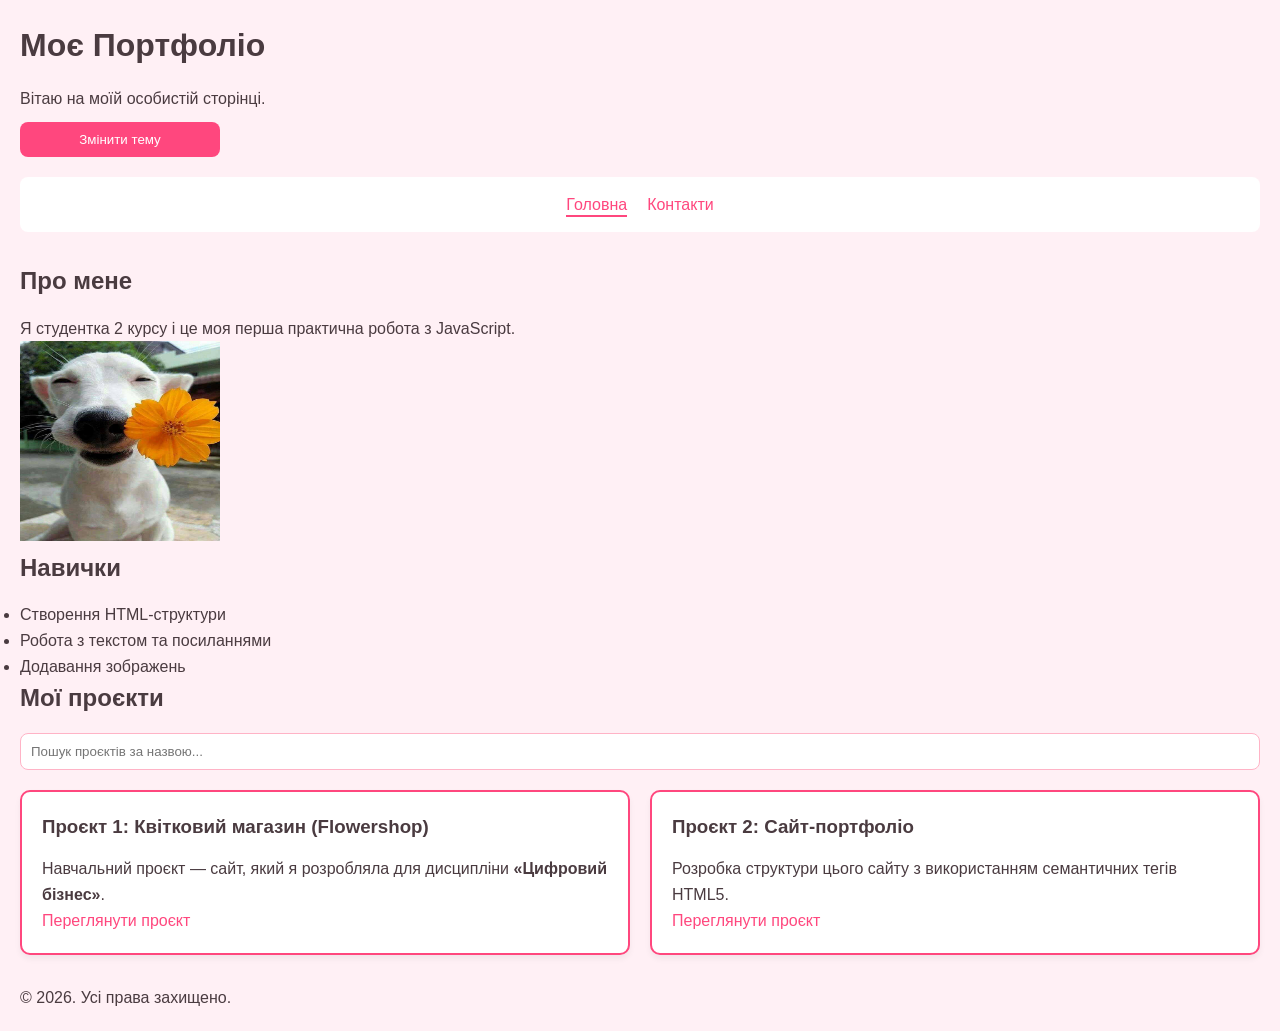
==== index.html @ 20b2ff87 "Додано логіку на JS для Практичної №3" ====
﻿<!DOCTYPE html>
<html lang="uk">
<head>
    <meta charset="UTF-8">
    <meta name="viewport" content="width=device-width, initial-scale=1.0">
    <title>Головна | Моє Портфоліо</title>
    <link rel="stylesheet" href="style.css">
    <script src="script.js" charset="UTF-8" defer></script>
</head>
<body>
    <header>
        <h1>Моє Портфоліо</h1>
        <p>Вітаю на моїй особистій сторінці.</p>
        <button id="themeToggle" class="btn">Змінити тему</button>
    </header>

    <nav aria-label="Навігація">
        <ul>
            <li><a href="index.html" aria-current="page">Головна</a></li>
            <li><a href="contacts.html">Контакти</a></li>
        </ul>
    </nav>

    <main>
        <section id="about">
            <h2>Про мене</h2>
            <p>Я студентка 2 курсу і це моя перша практична робота з JavaScript.</p>
            <img src="avatar.jpg" alt="Моє фото" width="200" height="200">
        </section>

        <section id="skills">
            <h2>Навички</h2>
            <ul>
                <li>Створення HTML-структури</li>
                <li>Робота з текстом та посиланнями</li>
                <li>Додавання зображень</li>
            </ul>
        </section>

        <section id="projects">
            <h2>Мої проєкти</h2>
            <input type="text" id="searchInput" placeholder="Пошук проєктів за назвою...">
            <div id="projectsList" class="projects-grid"></div>
        </section>
    </main>

    <footer>
        <p>&copy; 2026. Усі права захищено.</p>
    </footer>
</body>
</html>
---- style.css ----
﻿:root {
    --bg-color: #fff0f5;
    --text-color: #4a3b40;
    --primary: #ff477e;
    --primary-hover: #d81b60;
    --card-bg: #ffffff;
    --line: #ffb3c6;
}

body.dark {
    --bg-color: #2b2b2b;
    --text-color: #f5f5f5;
    --card-bg: #3a3a3a;
    --line: #555;
}

* {
    margin: 0;
    padding: 0;
    box-sizing: border-box;
}

body {
    font-family: 'Segoe UI', Tahoma, sans-serif;
    background-color: var(--bg-color);
    color: var(--text-color);
    padding: 20px;
    line-height: 1.6;
    transition: background-color 0.3s, color 0.3s;
}

h1, h2, h3 {
    color: inherit;
    margin-bottom: 15px;
}

.btn, #searchInput {
    display: block;
    margin: 10px 0 20px;
    padding: 10px;
    border-radius: 8px;
    border: 1px solid var(--line);
    font-family: inherit;
}

.btn {
    background-color: var(--primary);
    color: white;
    cursor: pointer;
    border: none;
    width: 200px;
}

    .btn:hover {
        background-color: var(--primary-hover);
    }

#searchInput {
    width: 100%;
}

.projects-grid {
    display: grid;
    grid-template-columns: 1fr;
    gap: 20px;
    margin-bottom: 30px;
}

@media (min-width: 768px) {
    .projects-grid {
        grid-template-columns: 1fr 1fr;
    }
}

.card {
    background-color: var(--card-bg);
    padding: 20px;
    /* Повернули яскраву і товсту рамку */
    border: 2px solid var(--primary);
    border-radius: 10px;
    box-shadow: 0 4px 6px rgba(0,0,0,0.05);
}

nav ul {
    display: flex;
    justify-content: center;
    gap: 20px;
    list-style: none;
    padding: 15px;
    background-color: var(--card-bg);
    border-radius: 8px;
    margin-bottom: 30px;
}

a {
    color: var(--primary);
    text-decoration: none;
    font-weight: 500;
}

    a:hover {
        text-decoration: underline;
    }

nav a[aria-current="page"] {
    border-bottom: 2px solid var(--primary);
    padding-bottom: 2px;
}
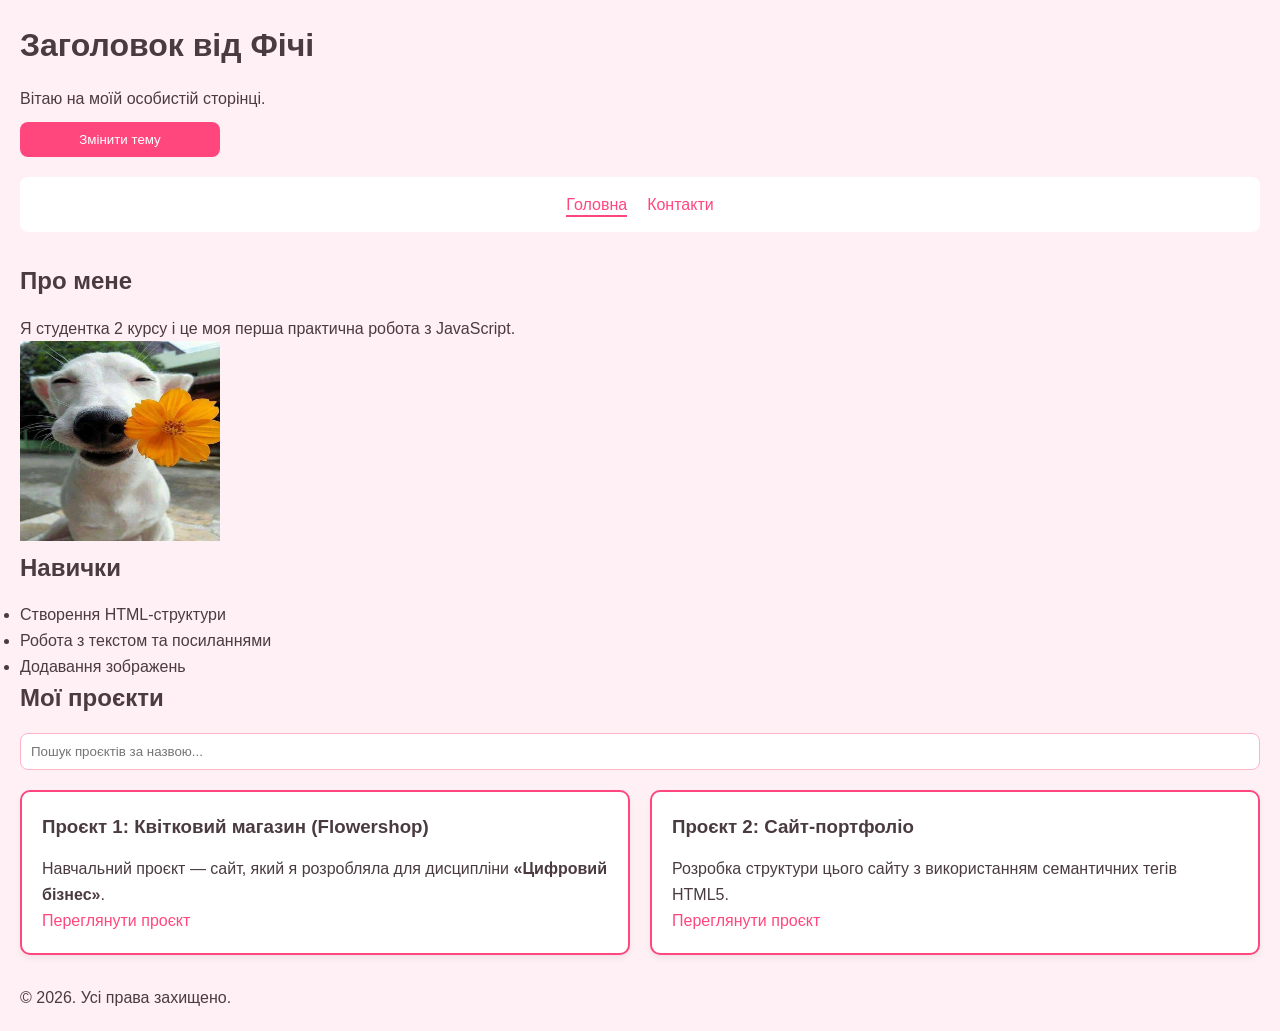
==== commit 7faf81bf: "Зміна у гілці feature" ====
--- a/index.html
+++ b/index.html
@@ -9,7 +9,7 @@
 </head>
 <body>
     <header>
-        <h1>Моє Портфоліо</h1>
+        <h1>Заголовок від Фічі</h1>
         <p>Вітаю на моїй особистій сторінці.</p>
         <button id="themeToggle" class="btn">Змінити тему</button>
     </header>
@@ -48,4 +48,4 @@
         <p>&copy; 2026. Усі права захищено.</p>
     </footer>
 </body>
-</html>+</html>
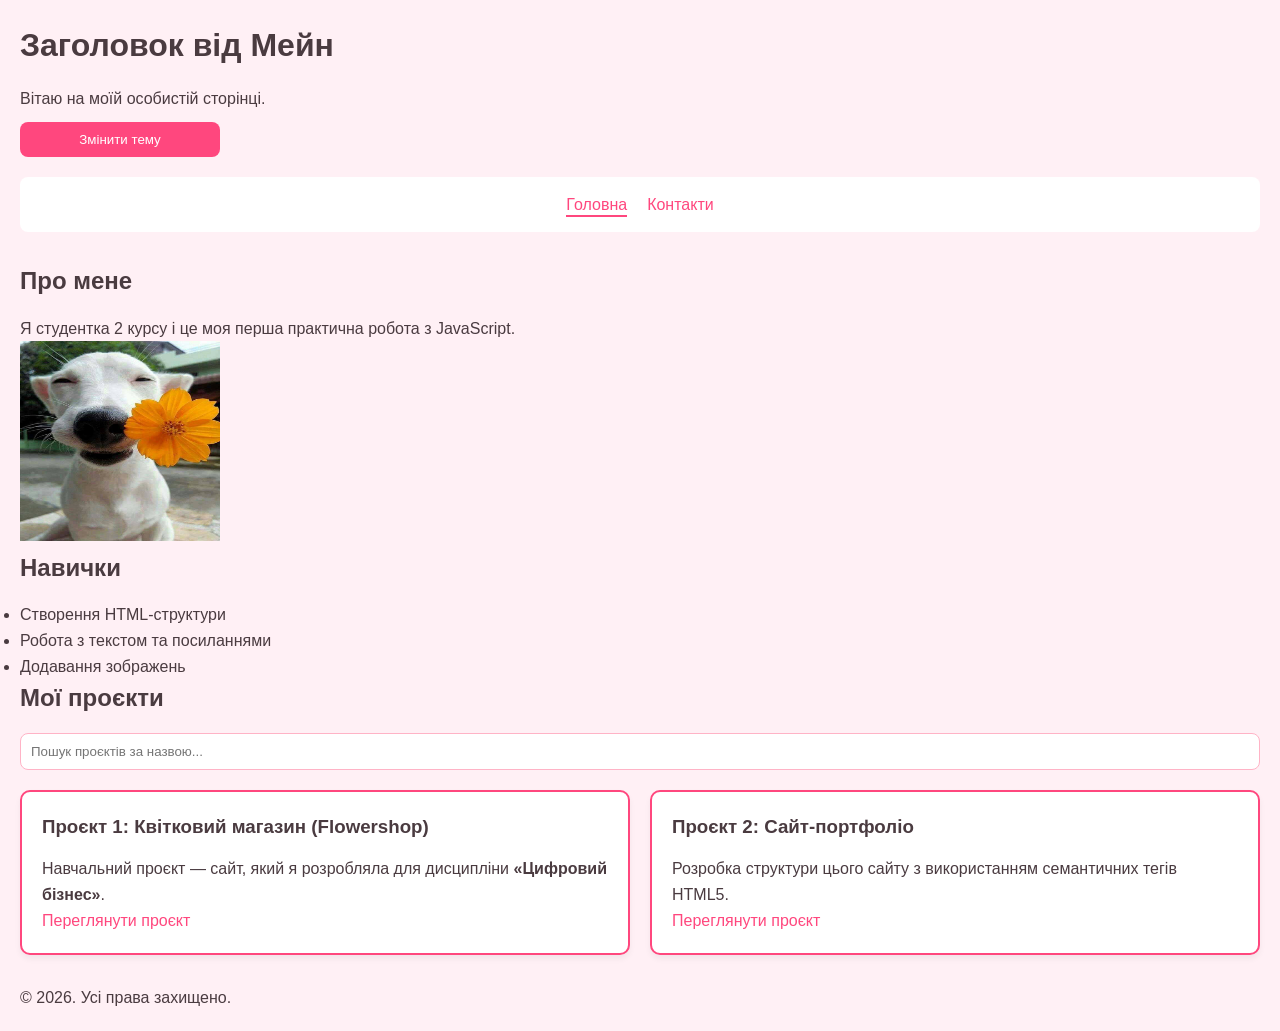
==== commit 38e47e25: "Змінв в гілці main" ====
--- a/index.html
+++ b/index.html
@@ -9,7 +9,7 @@
 </head>
 <body>
     <header>
-        <h1>Заголовок від Фічі</h1>
+        <h1>Заголовок від Мейн</h1>
         <p>Вітаю на моїй особистій сторінці.</p>
         <button id="themeToggle" class="btn">Змінити тему</button>
     </header>
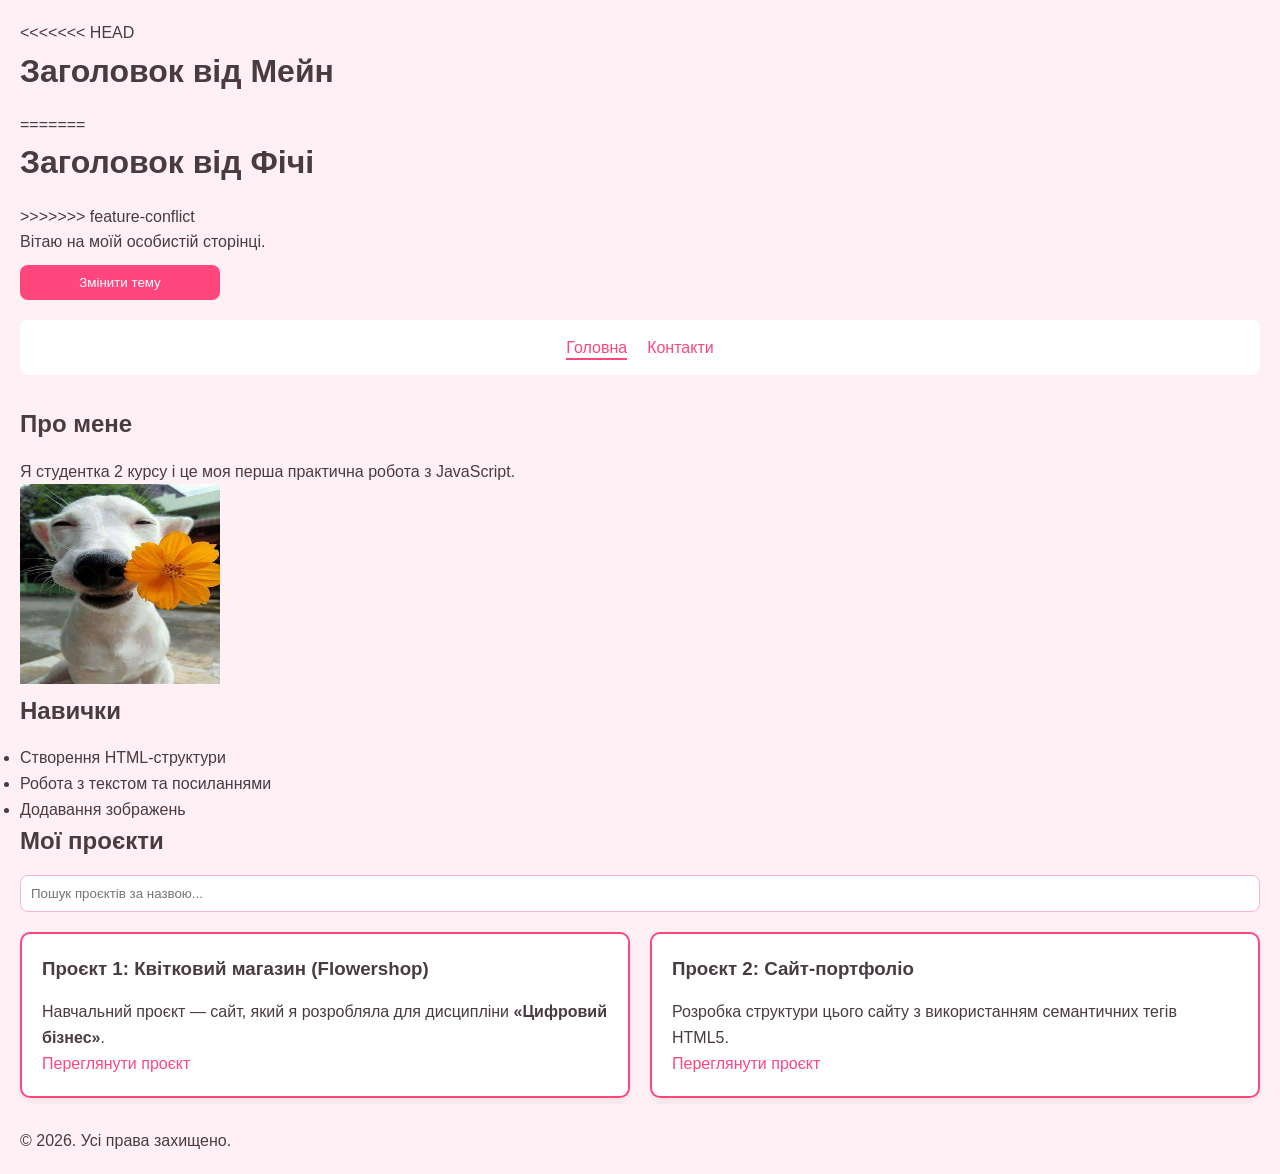
==== commit 89a4bc94: "Конфлікт вирішено успішно" ====
--- a/index.html
+++ b/index.html
@@ -9,7 +9,11 @@
 </head>
 <body>
     <header>
+<<<<<<< HEAD
         <h1>Заголовок від Мейн</h1>
+=======
+        <h1>Заголовок від Фічі</h1>
+>>>>>>> feature-conflict
         <p>Вітаю на моїй особистій сторінці.</p>
         <button id="themeToggle" class="btn">Змінити тему</button>
     </header>
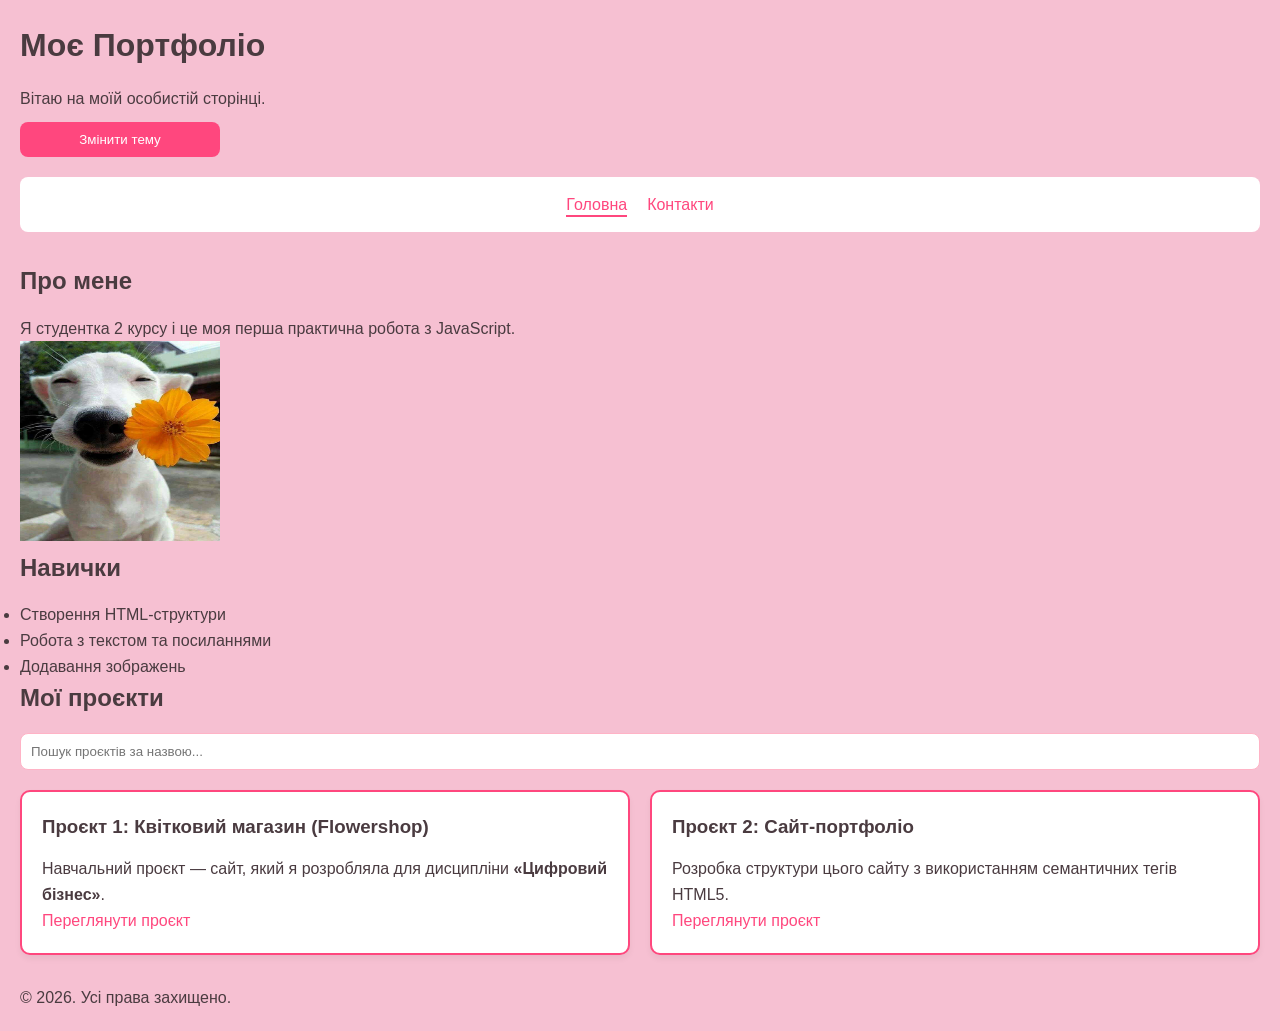
==== commit 4d0212a1: "Ok Зміна в мейн під час ребейзу  Зміна для ребейзу" ====
--- a/index.html
+++ b/index.html
@@ -9,11 +9,7 @@
 </head>
 <body>
     <header>
-<<<<<<< HEAD
-        <h1>Заголовок від Мейн</h1>
-=======
-        <h1>Заголовок від Фічі</h1>
->>>>>>> feature-conflict
+        <h1>Моє Портфоліо</h1>
         <p>Вітаю на моїй особистій сторінці.</p>
         <button id="themeToggle" class="btn">Змінити тему</button>
     </header>
--- a/style.css
+++ b/style.css
@@ -1,8 +1,8 @@
 ﻿:root {
-    --bg-color: #fff0f5;
+    --bg-color: #f6c0d2;
     --text-color: #4a3b40;
     --primary: #ff477e;
-    --primary-hover: #d81b60;
+    --primary-hover: #e2115d;
     --card-bg: #ffffff;
     --line: #ffb3c6;
 }
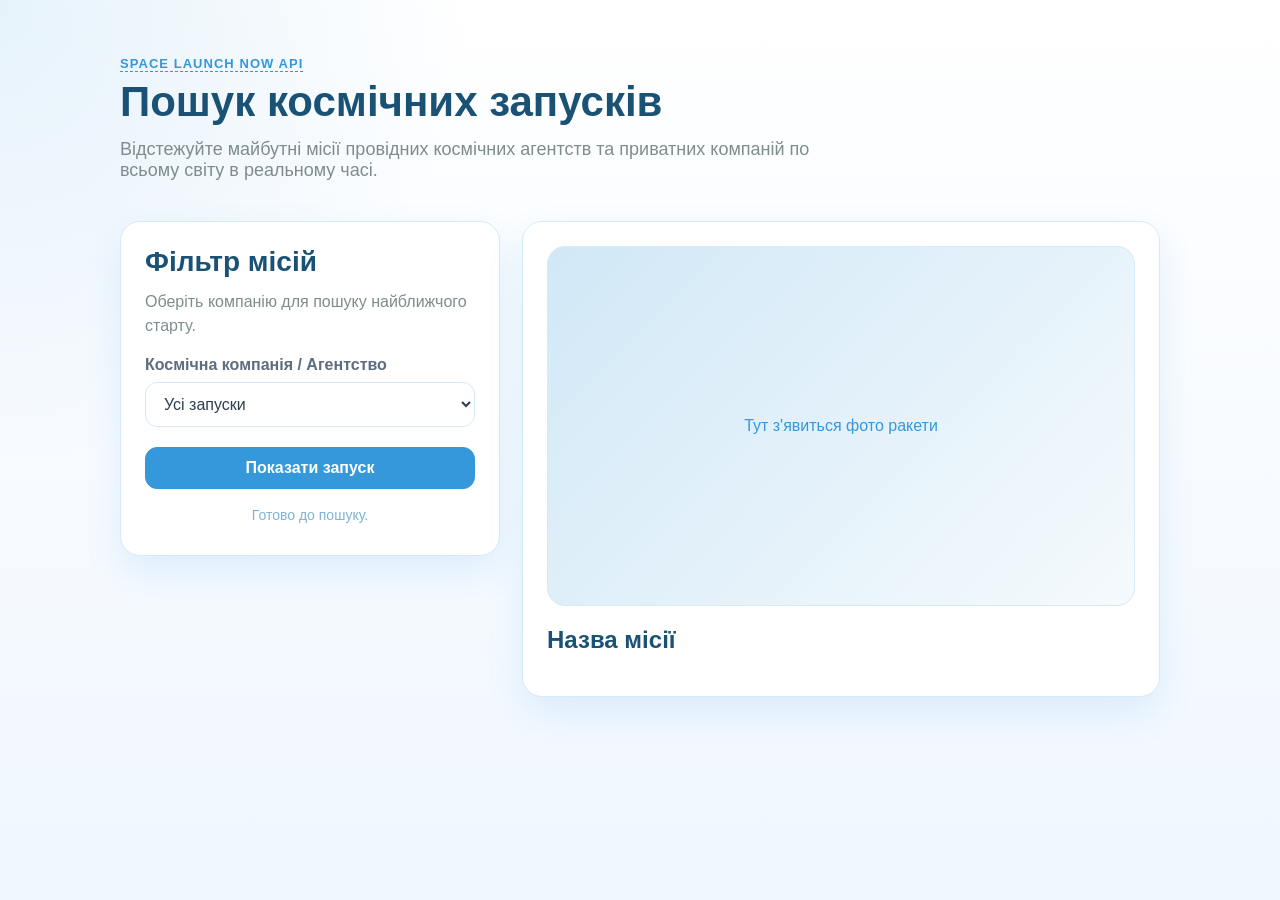
==== commit 2779dcbe: "Add files via upload" ====
--- a/index.html
+++ b/index.html
@@ -1,51 +1,60 @@
-﻿<!DOCTYPE html>
+<!DOCTYPE html>
 <html lang="uk">
 <head>
     <meta charset="UTF-8">
     <meta name="viewport" content="width=device-width, initial-scale=1.0">
-    <title>Головна | Моє Портфоліо</title>
+    <title>Космічні запуски</title>
     <link rel="stylesheet" href="style.css">
-    <script src="script.js" charset="UTF-8" defer></script>
+    <script src="app.js" defer></script>
 </head>
 <body>
-    <header>
-        <h1>Моє Портфоліо</h1>
-        <p>Вітаю на моїй особистій сторінці.</p>
-        <button id="themeToggle" class="btn">Змінити тему</button>
-    </header>
+    <div class="container">
+        <header class="hero">
+            <p class="hero__label">
+                <a href="https://thespacedevs.com/llapi" target="_blank" style="color: inherit; text-decoration: none; border-bottom: 1px dashed currentColor;">Space Launch Now API</a>
+            </p>
+            <h1>Пошук космічних запусків</h1>
+            <p class="hero__text">Відстежуйте майбутні місії провідних космічних агентств та приватних компаній по всьому світу в реальному часі.</p>
+        </header>
 
-    <nav aria-label="Навігація">
-        <ul>
-            <li><a href="index.html" aria-current="page">Головна</a></li>
-            <li><a href="contacts.html">Контакти</a></li>
-        </ul>
-    </nav>
+        <main class="section">
+            <div class="layout">
+                
+                <div class="panel">
+                    <h2>Фільтр місій</h2>
+                    <p class="panel__text">Оберіть компанію для пошуку найближчого старту.</p>
 
-    <main>
-        <section id="about">
-            <h2>Про мене</h2>
-            <p>Я студентка 2 курсу і це моя перша практична робота з JavaScript.</p>
-            <img src="avatar.jpg" alt="Моє фото" width="200" height="200">
-        </section>
+                    <label class="field">
+                        <span>Космічна компанія / Агентство</span>
+                        <select id="provider-select">
+                            <option value="">Усі запуски</option>
+                            <option value="SpaceX">SpaceX (США)</option>
+                            <option value="NASA">NASA (США)</option>
+                            <option value="ESA">ESA (Європа)</option>
+                            <option value="JAXA">JAXA (Японія)</option>
+                            <option value="Blue Origin">Blue Origin (США)</option>
+                            <option value="Rocket Lab">Rocket Lab</option>
+                            <option value="ULA">ULA</option>
+                        </select>
+                    </label>
 
-        <section id="skills">
-            <h2>Навички</h2>
-            <ul>
-                <li>Створення HTML-структури</li>
-                <li>Робота з текстом та посиланнями</li>
-                <li>Додавання зображень</li>
-            </ul>
-        </section>
+                    <div class="actions">
+                        <button id="btn" class="btn">Показати запуск</button>
+                    </div>
+                    <p id="status-text" class="status">Готово до пошуку.</p>
+                </div>
 
-        <section id="projects">
-            <h2>Мої проєкти</h2>
-            <input type="text" id="searchInput" placeholder="Пошук проєктів за назвою...">
-            <div id="projectsList" class="projects-grid"></div>
-        </section>
-    </main>
+                <div class="panel panel--preview">
+                    <div id="image-container" class="image-box">
+                        <span class="placeholder-text">Тут з'явиться фото ракети</span>
+                    </div>
+                    <h2 id="launch-title" style="font-size: 24px; margin-top: 20px;">Назва місії</h2>
+                    <div id="launch-details" class="panel__text">
+                        </div>
+                </div>
 
-    <footer>
-        <p>&copy; 2026. Усі права захищено.</p>
-    </footer>
+            </div>
+        </main>
+    </div>
 </body>
-</html>
+</html>
--- a/style.css
+++ b/style.css
@@ -1,108 +1,222 @@
-﻿:root {
-    --bg-color: #f6c0d2;
-    --text-color: #4a3b40;
-    --primary: #ff477e;
-    --primary-hover: #e2115d;
-    --card-bg: #ffffff;
-    --line: #ffb3c6;
-}
-
-body.dark {
-    --bg-color: #2b2b2b;
-    --text-color: #f5f5f5;
-    --card-bg: #3a3a3a;
-    --line: #555;
+:root {
+  --bg: #f0f7ff;          
+  --surface: #ffffff;    
+  --surface-2: #ebf5fb;   
+  --text: #2c3e50;       
+  --muted: #7f8c8d;       
+  --line: #d6eaf8;      
+  --accent: #3498db;  
+  --accent-dark: #2980b9; 
+  --shadow: 0 16px 36px rgba(52, 152, 219, 0.12); 
 }
 
 * {
-    margin: 0;
-    padding: 0;
-    box-sizing: border-box;
+  box-sizing: border-box;
 }
 
 body {
-    font-family: 'Segoe UI', Tahoma, sans-serif;
-    background-color: var(--bg-color);
-    color: var(--text-color);
-    padding: 20px;
-    line-height: 1.6;
-    transition: background-color 0.3s, color 0.3s;
-}
-
-h1, h2, h3 {
-    color: inherit;
-    margin-bottom: 15px;
-}
-
-.btn, #searchInput {
-    display: block;
-    margin: 10px 0 20px;
-    padding: 10px;
-    border-radius: 8px;
-    border: 1px solid var(--line);
-    font-family: inherit;
+  margin: 0;
+  font-family: "Segoe UI", Tahoma, sans-serif;
+  color: var(--text);
+  background:
+    radial-gradient(circle at top left, rgba(52, 152, 219, 0.12), transparent 30%),
+    linear-gradient(180deg, #ffffff 0%, var(--bg) 100%);
+  min-height: 100vh;
+}
+
+img {
+  display: block;
+  max-width: 100%;
+}
+
+a {
+  color: var(--accent-dark);
+}
+
+.container {
+  width: min(1080px, 100%);
+  margin: 0 auto;
+  padding: 0 20px;
+}
+
+.hero {
+  padding: 56px 0 28px;
+}
+
+.hero__label {
+  margin: 0 0 8px;
+  color: var(--accent);
+  font-weight: 700;
+  text-transform: uppercase;
+  letter-spacing: 0.08em;
+  font-size: 13px;
+}
+
+.hero h1 {
+  margin: 0 0 14px;
+  font-size: 42px;
+  line-height: 1.1;
+  color: #1a5276; 
+}
+
+.hero__text {
+  max-width: 720px;
+  margin: 0;
+  color: var(--muted);
+  font-size: 18px;
+}
+
+.section {
+  padding: 12px 0 48px;
+}
+
+.layout {
+  display: grid;
+  grid-template-columns: 380px 1fr;
+  gap: 22px;
+  align-items: start;
+}
+
+.panel {
+  background: color-mix(in srgb, var(--surface) 88%, white);
+  border: 1px solid var(--line);
+  border-radius: 20px;
+  padding: 24px;
+  box-shadow: var(--shadow);
+}
+
+.panel--preview {
+  min-height: 100%;
+}
+
+.panel h2 {
+  margin: 0 0 12px;
+  font-size: 28px;
+  color: #1a5276;
+}
+
+.panel__text {
+  margin: 0 0 18px;
+  color: var(--muted);
+  line-height: 1.5;
+}
+
+.panel__text strong {
+  color: var(--text);
+}
+
+.field {
+  display: block;
+  margin-bottom: 16px;
+}
+
+.field span {
+  display: block;
+  margin-bottom: 8px;
+  font-weight: 600;
+  color: #5d6d7e;
+}
+
+select,
+button {
+  font: inherit;
+}
+
+select {
+  width: 100%;
+  padding: 12px 14px;
+  border: 1px solid var(--line);
+  border-radius: 12px;
+  background: var(--surface);
+  color: var(--text);
+  outline: none;
+  transition: border-color 0.3s;
+}
+
+select:focus {
+  border-color: var(--accent);
+}
+
+.actions {
+  display: flex;
+  gap: 10px;
+  flex-wrap: wrap;
+  margin-top: 20px;
 }
 
 .btn {
-    background-color: var(--primary);
-    color: white;
-    cursor: pointer;
-    border: none;
-    width: 200px;
-}
-
-    .btn:hover {
-        background-color: var(--primary-hover);
-    }
-
-#searchInput {
-    width: 100%;
-}
-
-.projects-grid {
-    display: grid;
+  border: 1px solid var(--accent);
+  background: var(--accent);
+  color: #fff;
+  border-radius: 12px;
+  padding: 11px 16px;
+  cursor: pointer;
+  text-decoration: none;
+  transition: background-color 180ms ease, border-color 180ms ease, transform 180ms ease, box-shadow 180ms ease;
+  width: 100%;
+  font-weight: 600;
+}
+
+.btn:hover {
+  background: var(--accent-dark);
+  border-color: var(--accent-dark);
+  transform: translateY(-1px);
+  box-shadow: 0 4px 12px rgba(52, 152, 219, 0.3);
+}
+
+.status {
+  min-height: 24px;
+  margin: 18px 0 0;
+  color: #7fb3d5;
+  font-size: 14px;
+  text-align: center;
+}
+
+.image-box {
+  min-height: 360px;
+  border-radius: 18px;
+  overflow: hidden;
+  background:
+    linear-gradient(135deg, rgba(52, 152, 219, 0.14), rgba(255, 255, 255, 0.5)),
+    var(--surface-2);
+  border: 1px solid var(--line);
+  display: grid;
+  place-items: center;
+  margin-bottom: 18px;
+}
+
+.image-box img {
+  width: 100%;
+  height: 100%;
+  min-height: 360px;
+  object-fit: cover;
+}
+
+.placeholder-text {
+  color: var(--accent);
+  font-weight: 500;
+}
+
+@media (max-width: 860px) {
+  .layout {
     grid-template-columns: 1fr;
-    gap: 20px;
-    margin-bottom: 30px;
-}
-
-@media (min-width: 768px) {
-    .projects-grid {
-        grid-template-columns: 1fr 1fr;
-    }
-}
-
-.card {
-    background-color: var(--card-bg);
-    padding: 20px;
-    /* Повернули яскраву і товсту рамку */
-    border: 2px solid var(--primary);
-    border-radius: 10px;
-    box-shadow: 0 4px 6px rgba(0,0,0,0.05);
-}
-
-nav ul {
-    display: flex;
-    justify-content: center;
-    gap: 20px;
-    list-style: none;
-    padding: 15px;
-    background-color: var(--card-bg);
-    border-radius: 8px;
-    margin-bottom: 30px;
-}
-
-a {
-    color: var(--primary);
-    text-decoration: none;
-    font-weight: 500;
-}
-
-    a:hover {
-        text-decoration: underline;
-    }
-
-nav a[aria-current="page"] {
-    border-bottom: 2px solid var(--primary);
-    padding-bottom: 2px;
-}
+  }
+
+  .hero h1 {
+    font-size: 34px;
+  }
+}
+
+@media (max-width: 520px) {
+  .hero {
+    padding-top: 40px;
+  }
+
+  .panel {
+    padding: 18px;
+  }
+
+  .actions {
+    flex-direction: column;
+  }
+}
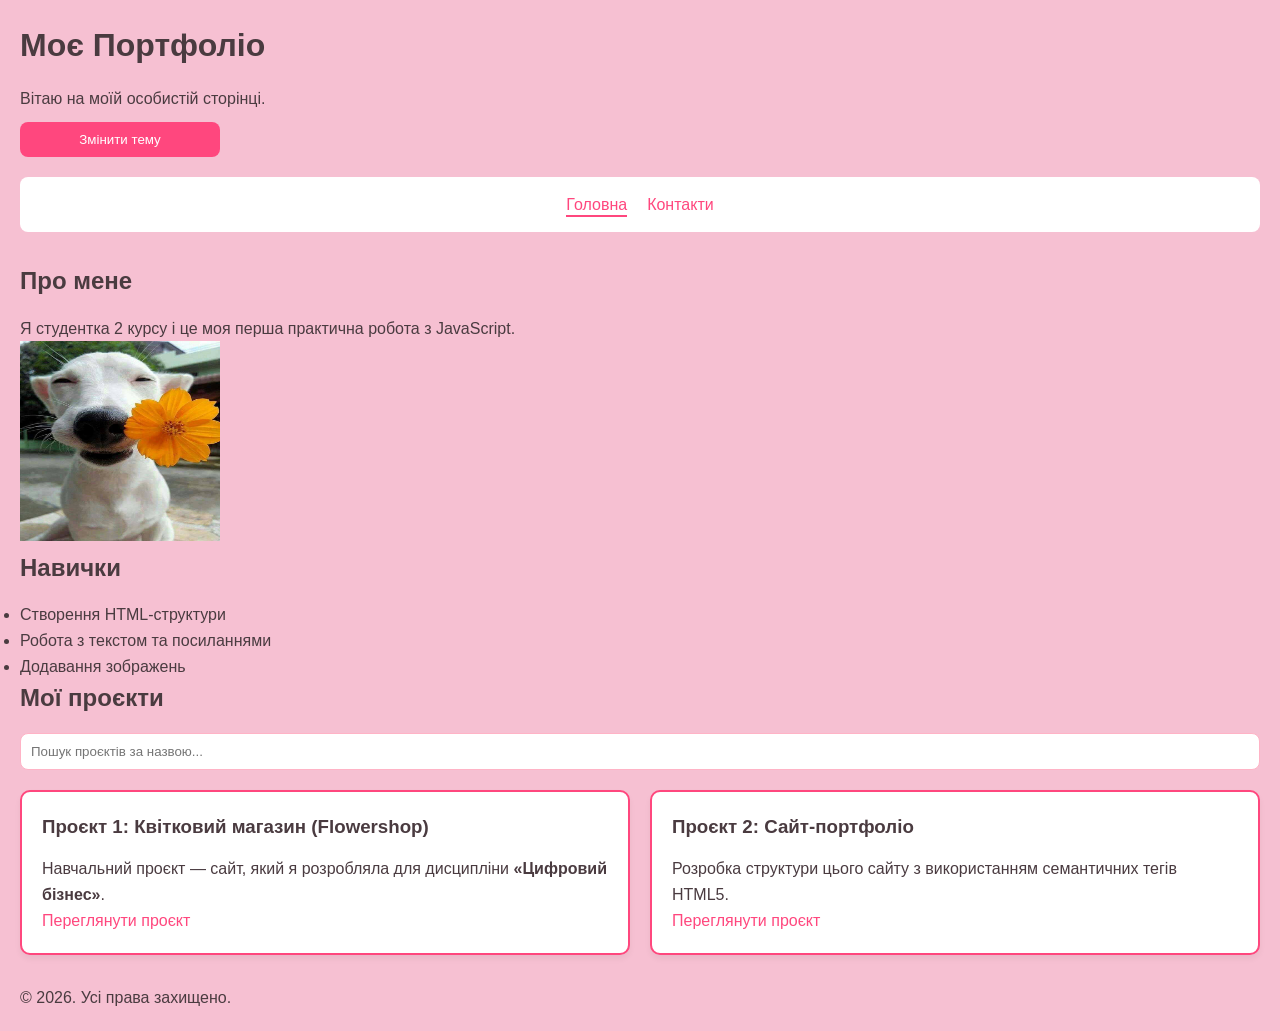
==== commit 6b234b4f: "Add files via upload" ====
--- a/index.html
+++ b/index.html
@@ -1,60 +1,51 @@
-<!DOCTYPE html>
+﻿<!DOCTYPE html>
 <html lang="uk">
 <head>
     <meta charset="UTF-8">
     <meta name="viewport" content="width=device-width, initial-scale=1.0">
-    <title>Космічні запуски</title>
+    <title>Головна | Моє Портфоліо</title>
     <link rel="stylesheet" href="style.css">
-    <script src="app.js" defer></script>
+    <script src="script.js" charset="UTF-8" defer></script>
 </head>
 <body>
-    <div class="container">
-        <header class="hero">
-            <p class="hero__label">
-                <a href="https://thespacedevs.com/llapi" target="_blank" style="color: inherit; text-decoration: none; border-bottom: 1px dashed currentColor;">Space Launch Now API</a>
-            </p>
-            <h1>Пошук космічних запусків</h1>
-            <p class="hero__text">Відстежуйте майбутні місії провідних космічних агентств та приватних компаній по всьому світу в реальному часі.</p>
-        </header>
+    <header>
+        <h1>Моє Портфоліо</h1>
+        <p>Вітаю на моїй особистій сторінці.</p>
+        <button id="themeToggle" class="btn">Змінити тему</button>
+    </header>
 
-        <main class="section">
-            <div class="layout">
-                
-                <div class="panel">
-                    <h2>Фільтр місій</h2>
-                    <p class="panel__text">Оберіть компанію для пошуку найближчого старту.</p>
+    <nav aria-label="Навігація">
+        <ul>
+            <li><a href="index.html" aria-current="page">Головна</a></li>
+            <li><a href="contacts.html">Контакти</a></li>
+        </ul>
+    </nav>
 
-                    <label class="field">
-                        <span>Космічна компанія / Агентство</span>
-                        <select id="provider-select">
-                            <option value="">Усі запуски</option>
-                            <option value="SpaceX">SpaceX (США)</option>
-                            <option value="NASA">NASA (США)</option>
-                            <option value="ESA">ESA (Європа)</option>
-                            <option value="JAXA">JAXA (Японія)</option>
-                            <option value="Blue Origin">Blue Origin (США)</option>
-                            <option value="Rocket Lab">Rocket Lab</option>
-                            <option value="ULA">ULA</option>
-                        </select>
-                    </label>
+    <main>
+        <section id="about">
+            <h2>Про мене</h2>
+            <p>Я студентка 2 курсу і це моя перша практична робота з JavaScript.</p>
+            <img src="avatar.jpg" alt="Моє фото" width="200" height="200">
+        </section>
 
-                    <div class="actions">
-                        <button id="btn" class="btn">Показати запуск</button>
-                    </div>
-                    <p id="status-text" class="status">Готово до пошуку.</p>
-                </div>
+        <section id="skills">
+            <h2>Навички</h2>
+            <ul>
+                <li>Створення HTML-структури</li>
+                <li>Робота з текстом та посиланнями</li>
+                <li>Додавання зображень</li>
+            </ul>
+        </section>
 
-                <div class="panel panel--preview">
-                    <div id="image-container" class="image-box">
-                        <span class="placeholder-text">Тут з'явиться фото ракети</span>
-                    </div>
-                    <h2 id="launch-title" style="font-size: 24px; margin-top: 20px;">Назва місії</h2>
-                    <div id="launch-details" class="panel__text">
-                        </div>
-                </div>
+        <section id="projects">
+            <h2>Мої проєкти</h2>
+            <input type="text" id="searchInput" placeholder="Пошук проєктів за назвою...">
+            <div id="projectsList" class="projects-grid"></div>
+        </section>
+    </main>
 
-            </div>
-        </main>
-    </div>
+    <footer>
+        <p>&copy; 2026. Усі права захищено.</p>
+    </footer>
 </body>
-</html>+</html>
--- a/style.css
+++ b/style.css
@@ -1,222 +1,108 @@
-:root {
-  --bg: #f0f7ff;          
-  --surface: #ffffff;    
-  --surface-2: #ebf5fb;   
-  --text: #2c3e50;       
-  --muted: #7f8c8d;       
-  --line: #d6eaf8;      
-  --accent: #3498db;  
-  --accent-dark: #2980b9; 
-  --shadow: 0 16px 36px rgba(52, 152, 219, 0.12); 
+﻿:root {
+    --bg-color: #f6c0d2;
+    --text-color: #4a3b40;
+    --primary: #ff477e;
+    --primary-hover: #ed578e;
+    --card-bg: #ffffff;
+    --line: #ffb3c6;
+}
+
+body.dark {
+    --bg-color: #2b2b2b;
+    --text-color: #f5f5f5;
+    --card-bg: #3a3a3a;
+    --line: #555;
 }
 
 * {
-  box-sizing: border-box;
+    margin: 0;
+    padding: 0;
+    box-sizing: border-box;
 }
 
 body {
-  margin: 0;
-  font-family: "Segoe UI", Tahoma, sans-serif;
-  color: var(--text);
-  background:
-    radial-gradient(circle at top left, rgba(52, 152, 219, 0.12), transparent 30%),
-    linear-gradient(180deg, #ffffff 0%, var(--bg) 100%);
-  min-height: 100vh;
+    font-family: 'Segoe UI', Tahoma, sans-serif;
+    background-color: var(--bg-color);
+    color: var(--text-color);
+    padding: 20px;
+    line-height: 1.6;
+    transition: background-color 0.3s, color 0.3s;
 }
 
-img {
-  display: block;
-  max-width: 100%;
+h1, h2, h3 {
+    color: inherit;
+    margin-bottom: 15px;
+}
+
+.btn, #searchInput {
+    display: block;
+    margin: 10px 0 20px;
+    padding: 10px;
+    border-radius: 8px;
+    border: 1px solid var(--line);
+    font-family: inherit;
+}
+
+.btn {
+    background-color: var(--primary);
+    color: white;
+    cursor: pointer;
+    border: none;
+    width: 200px;
+}
+
+    .btn:hover {
+        background-color: var(--primary-hover);
+    }
+
+#searchInput {
+    width: 100%;
+}
+
+.projects-grid {
+    display: grid;
+    grid-template-columns: 1fr;
+    gap: 20px;
+    margin-bottom: 30px;
+}
+
+@media (min-width: 768px) {
+    .projects-grid {
+        grid-template-columns: 1fr 1fr;
+    }
+}
+
+.card {
+    background-color: var(--card-bg);
+    padding: 20px;
+    /* Повернули яскраву і товсту рамку */
+    border: 2px solid var(--primary);
+    border-radius: 10px;
+    box-shadow: 0 4px 6px rgba(0,0,0,0.05);
+}
+
+nav ul {
+    display: flex;
+    justify-content: center;
+    gap: 20px;
+    list-style: none;
+    padding: 15px;
+    background-color: var(--card-bg);
+    border-radius: 8px;
+    margin-bottom: 30px;
 }
 
 a {
-  color: var(--accent-dark);
+    color: var(--primary);
+    text-decoration: none;
+    font-weight: 500;
 }
 
-.container {
-  width: min(1080px, 100%);
-  margin: 0 auto;
-  padding: 0 20px;
+    a:hover {
+        text-decoration: underline;
+    }
+
+nav a[aria-current="page"] {
+    border-bottom: 2px solid var(--primary);
+    padding-bottom: 2px;
 }
-
-.hero {
-  padding: 56px 0 28px;
-}
-
-.hero__label {
-  margin: 0 0 8px;
-  color: var(--accent);
-  font-weight: 700;
-  text-transform: uppercase;
-  letter-spacing: 0.08em;
-  font-size: 13px;
-}
-
-.hero h1 {
-  margin: 0 0 14px;
-  font-size: 42px;
-  line-height: 1.1;
-  color: #1a5276; 
-}
-
-.hero__text {
-  max-width: 720px;
-  margin: 0;
-  color: var(--muted);
-  font-size: 18px;
-}
-
-.section {
-  padding: 12px 0 48px;
-}
-
-.layout {
-  display: grid;
-  grid-template-columns: 380px 1fr;
-  gap: 22px;
-  align-items: start;
-}
-
-.panel {
-  background: color-mix(in srgb, var(--surface) 88%, white);
-  border: 1px solid var(--line);
-  border-radius: 20px;
-  padding: 24px;
-  box-shadow: var(--shadow);
-}
-
-.panel--preview {
-  min-height: 100%;
-}
-
-.panel h2 {
-  margin: 0 0 12px;
-  font-size: 28px;
-  color: #1a5276;
-}
-
-.panel__text {
-  margin: 0 0 18px;
-  color: var(--muted);
-  line-height: 1.5;
-}
-
-.panel__text strong {
-  color: var(--text);
-}
-
-.field {
-  display: block;
-  margin-bottom: 16px;
-}
-
-.field span {
-  display: block;
-  margin-bottom: 8px;
-  font-weight: 600;
-  color: #5d6d7e;
-}
-
-select,
-button {
-  font: inherit;
-}
-
-select {
-  width: 100%;
-  padding: 12px 14px;
-  border: 1px solid var(--line);
-  border-radius: 12px;
-  background: var(--surface);
-  color: var(--text);
-  outline: none;
-  transition: border-color 0.3s;
-}
-
-select:focus {
-  border-color: var(--accent);
-}
-
-.actions {
-  display: flex;
-  gap: 10px;
-  flex-wrap: wrap;
-  margin-top: 20px;
-}
-
-.btn {
-  border: 1px solid var(--accent);
-  background: var(--accent);
-  color: #fff;
-  border-radius: 12px;
-  padding: 11px 16px;
-  cursor: pointer;
-  text-decoration: none;
-  transition: background-color 180ms ease, border-color 180ms ease, transform 180ms ease, box-shadow 180ms ease;
-  width: 100%;
-  font-weight: 600;
-}
-
-.btn:hover {
-  background: var(--accent-dark);
-  border-color: var(--accent-dark);
-  transform: translateY(-1px);
-  box-shadow: 0 4px 12px rgba(52, 152, 219, 0.3);
-}
-
-.status {
-  min-height: 24px;
-  margin: 18px 0 0;
-  color: #7fb3d5;
-  font-size: 14px;
-  text-align: center;
-}
-
-.image-box {
-  min-height: 360px;
-  border-radius: 18px;
-  overflow: hidden;
-  background:
-    linear-gradient(135deg, rgba(52, 152, 219, 0.14), rgba(255, 255, 255, 0.5)),
-    var(--surface-2);
-  border: 1px solid var(--line);
-  display: grid;
-  place-items: center;
-  margin-bottom: 18px;
-}
-
-.image-box img {
-  width: 100%;
-  height: 100%;
-  min-height: 360px;
-  object-fit: cover;
-}
-
-.placeholder-text {
-  color: var(--accent);
-  font-weight: 500;
-}
-
-@media (max-width: 860px) {
-  .layout {
-    grid-template-columns: 1fr;
-  }
-
-  .hero h1 {
-    font-size: 34px;
-  }
-}
-
-@media (max-width: 520px) {
-  .hero {
-    padding-top: 40px;
-  }
-
-  .panel {
-    padding: 18px;
-  }
-
-  .actions {
-    flex-direction: column;
-  }
-}
